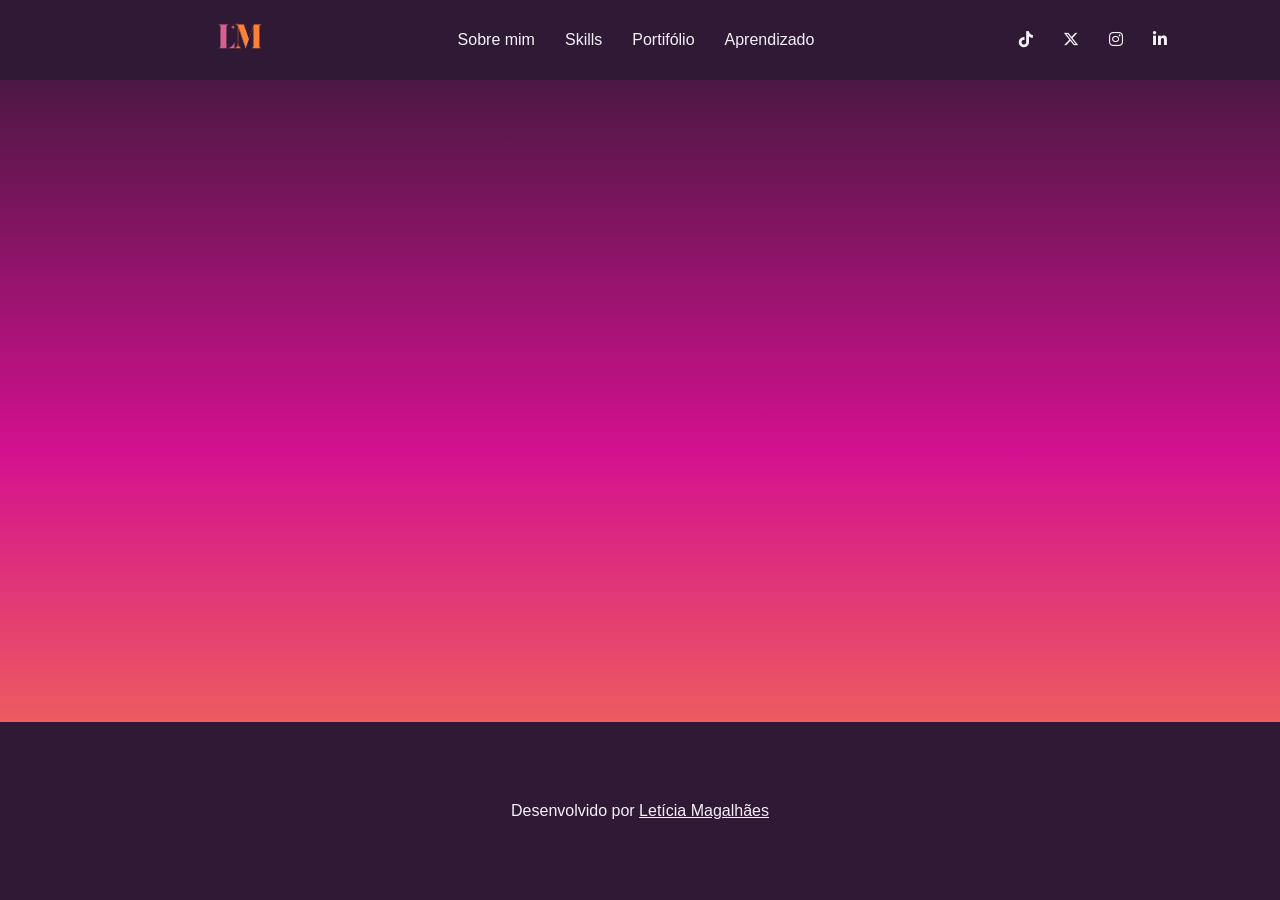
==== aprendizado.html @ 4664c4f4 "adicionei os links e adicionei mais uma pagina" ====
<!DOCTYPE html>
<html lang="pt-br">
<head>
    <meta charset="UTF-8">
    <meta name="viewport" content="width=device-width, initial-scale=1.0">
    <title>Letícia Magalhães</title>
    <link rel="stylesheet" href="css/style2.css">
    <link rel="stylesheet" href="https://cdnjs.cloudflare.com/ajax/libs/font-awesome/6.5.1/css/all.min.css">
    <link rel="icon" type="image/png" href="img/favicon.png">

</head>
<body>
    <!-- cabeçalho -->
    <header class="menu">
        <nav>
            <!-- nao consigo colocar link na imagem -->
            <img src="img/logo.png" alt="logo" href="index.html"> 

            <ul class="pages">
                <li><a href="index.html">Sobre mim</a></li>
                <li><a href="#skill">Skills</a></li>
                <li><a href="https://github.com/leticiamglhx#">Portifólio</a></li>
                <li><a href="aprendizado.html">Aprendizado</a></li>
            </ul>

            <ul class="icon">
                <li><a href="https://www.tiktok.com/@leticiamglhx?_r=1&_t=ZS-956XWAz6pQO" target="_blank"><i class="fa-brands fa-tiktok"></i></a></li>
                <li><a href="https://x.com/leticiamglhx" target="_blank"><i class="fa-brands fa-x-twitter"></i></a></li>
                <li><a href="https://www.instagram.com/leticiamagalhaesx?igsh=MTdmaXJvNjJ4bnRkaQ==" target="_blank"><i class="fa-brands fa-instagram"></i></a></li>
                <li><a href="https://www.linkedin.com/in/letícia-magalhães-95175838b?utm_source=share_via&utm_content=profile&utm_medium=member_android" target="_blank"><i class="fa-brands fa-linkedin-in"></i></a></li>
            </ul>
        </nav>
    </header>

    <main>
        <div>
            <ul>
                <li><a href="#"></a></li>
            </ul>
        </div>
    </main>
    <!-- rodapé -->
    <footer>
        <p>Desenvolvido por <u>Letícia Magalhães </u> </p>
    </footer>
<body>

    
</body>
</html>
---- css/style2.css ----
*{
    background: color #f4f0fa;
    font-family: 'inter',sans-serif;
    margin: 0;
    box-sizing: border-box;
    
}
html {
    scroll-behavior: smooth;
}
body{
    display: flex;
    flex-direction: column;
    overflow-x: hidden; /* Garante que nada escape para os lados */
    width: 100%;
    background: linear-gradient(180deg, 
        #301934 0%,   /* Roxo Escuro (Header) */
        #D3108F 50%,  /* Rosa Vibrante */
        #FF8C42 100%  /* Laranja Suave */
    );
    background-attachment: fixed; /* O fundo fica parado ao rolar a página */
    min-height: 100vh; /* Garante que o fundo cubra a tela inteira */
    margin: 0;
}
/* menu inicial */
.menu{
    background-color:rgb(48, 25, 52) ;
    color:#f4f0fa ;
    
}
nav {
    display: flex;
    justify-content:space-around; 
    align-items: center;            
    padding: 10px 30px;             
}
nav img{
    width: 170px;
    padding-left: 110px;
}
.menu a{
    color: #f4f0fa;
}
a{
    text-decoration: none;
}

li{
    text-decoration: none;
    padding: 15px;
    list-style: none;

}
.pages, icon{
    list-style: none;
    /* border: yellow solid; */
    display: flex;
    justify-content: center ;
    align-items: center; 



}

.pages a:hover{
    color:#e9c5ad;

}
.icon{
    list-style: none;
    /* border: yellow solid; */
    display: flex;
    justify-content: flex-end ;
    align-items: center;  

}
.icon a:hover{
     color:#e9c5ad;
}

main{
    flex: 1;
}
footer{
    background-color:rgb(48, 25, 52) ;
    color: #f4f0fa;
    padding: 80px;
    text-align: center;

}
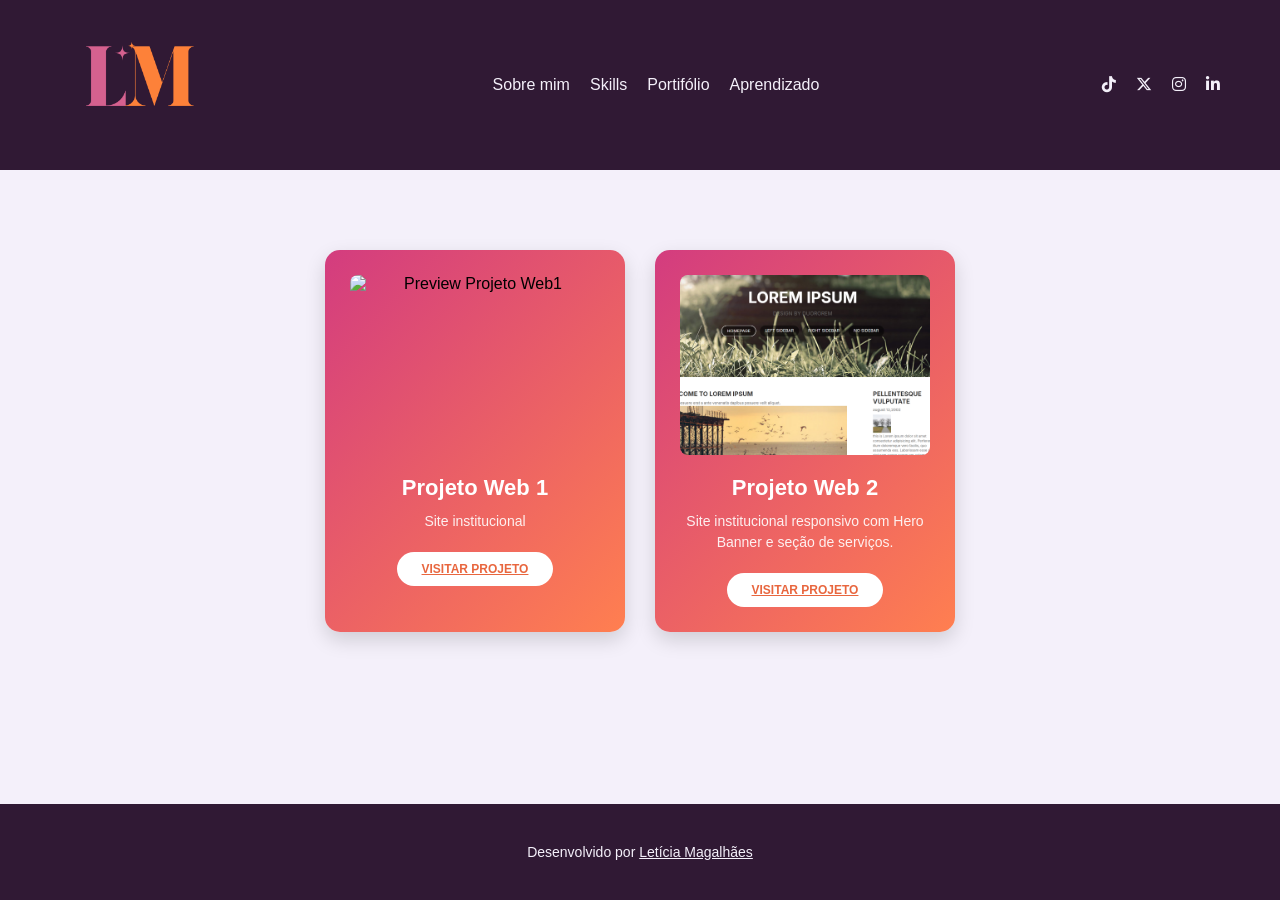
==== commit ee88af86: "adicionei a pagina aprendizado" ====
--- a/aprendizado.html
+++ b/aprendizado.html
@@ -17,7 +17,7 @@
             <img src="img/logo.png" alt="logo" href="index.html"> 
 
             <ul class="pages">
-                <li><a href="index.html">Sobre mim</a></li>
+                <li><a href="https://leticiamglhx.github.io">Sobre mim</a></li>
                 <li><a href="#skill">Skills</a></li>
                 <li><a href="https://github.com/leticiamglhx#">Portifólio</a></li>
                 <li><a href="aprendizado.html">Aprendizado</a></li>
@@ -33,12 +33,37 @@
     </header>
 
     <main>
-        <div>
-            <ul>
-                <li><a href="#"></a></li>
+    <div class="portifolio-container">
+        <ul class="project-list">
+            <li class="project-card">
+                <img src="img/web1.png" alt="Preview Projeto Web1">
+                
+                <h2>Projeto Web 1</h2>
+                
+                <p>Site institucional</p>
+                
+                <a href="https://leticiamglhx.github.io/projeto-web2/" target="_blank" class="btn-visit">
+                    VISITAR PROJETO
+                </a>
+            </li>
+            
+            <li class="project-card">
+                <img src="img/web2.png" alt="Preview Projeto Web2">
+                
+                <h2>Projeto Web 2</h2>
+                
+                <p>Site institucional responsivo com Hero Banner e seção de serviços.</p>
+                
+                <a href="https://leticiamglhx.github.io/projeto-web2/" target="_blank" class="btn-visit">
+                    VISITAR PROJETO
+                </a>
+            </li>
+
+            
+            
             </ul>
-        </div>
-    </main>
+    </div>
+</main>
     <!-- rodapé -->
     <footer>
         <p>Desenvolvido por <u>Letícia Magalhães </u> </p>
--- a/css/style2.css
+++ b/css/style2.css
@@ -1,90 +1,148 @@
-*{
-    background: color #f4f0fa;
-    font-family: 'inter',sans-serif;
+/* --- RESET E GERAL --- */
+* {
     margin: 0;
+    padding: 0;
     box-sizing: border-box;
-    
+    font-family: 'Inter', sans-serif;
 }
+
 html {
     scroll-behavior: smooth;
 }
-body{
+
+body {
+    background-color: #f4f0fa; /* Corrigido de background: color */
     display: flex;
     flex-direction: column;
-    overflow-x: hidden; /* Garante que nada escape para os lados */
+    min-height: 100vh;
+    overflow-x: hidden;
     width: 100%;
-    background: linear-gradient(180deg, 
-        #301934 0%,   /* Roxo Escuro (Header) */
-        #D3108F 50%,  /* Rosa Vibrante */
-        #FF8C42 100%  /* Laranja Suave */
-    );
-    background-attachment: fixed; /* O fundo fica parado ao rolar a página */
-    min-height: 100vh; /* Garante que o fundo cubra a tela inteira */
-    margin: 0;
 }
-/* menu inicial */
-.menu{
-    background-color:rgb(48, 25, 52) ;
-    color:#f4f0fa ;
-    
+
+/* --- MENU INICIAL --- */
+.menu {
+    background-color: rgb(48, 25, 52);
+    width: 100%;
+    position: sticky; /* Opcional: mantém o menu no topo */
+    top: 0;
+    z-index: 1000;
 }
+
 nav {
     display: flex;
-    justify-content:space-around; 
-    align-items: center;            
-    padding: 10px 30px;             
-}
-nav img{
-    width: 170px;
-    padding-left: 110px;
-}
-.menu a{
-    color: #f4f0fa;
-}
-a{
-    text-decoration: none;
+    justify-content: space-between; /* Espalha logo, links e ícones */
+    align-items: center;
+    max-width: 1200px;
+    margin: 0 auto;
+    padding: 10px 20px;
+    justify-content: space-between
 }
 
-li{
-    text-decoration: none;
-    padding: 15px;
+/* Estilização das listas do menu */
+nav ul {
+    display: flex;
     list-style: none;
-
-}
-.pages, icon{
-    list-style: none;
-    /* border: yellow solid; */
-    display: flex;
-    justify-content: center ;
-    align-items: center; 
-
-
-
+    align-items: center;
+    gap: 20px; /* Espaçamento entre os itens do menu */
 }
 
-.pages a:hover{
-    color:#e9c5ad;
-
-}
-.icon{
-    list-style: none;
-    /* border: yellow solid; */
-    display: flex;
-    justify-content: flex-end ;
-    align-items: center;  
-
-}
-.icon a:hover{
-     color:#e9c5ad;
+nav img {
+    width: 150px; /* Ajuste o tamanho da logo aqui */
+    display: block;
 }
 
-main{
-    flex: 1;
+/* Links do menu */
+.menu a {
+    color: #f4f0fa;
+    text-decoration: none;
+    transition: color 0.3s;
 }
-footer{
-    background-color:rgb(48, 25, 52) ;
+
+.menu a:hover {
+    color: #ff7f50; /* Cor ao passar o mouse */
+}
+
+/* --- CONTEÚDO PRINCIPAL --- */
+main {
+    flex: 1; /* Faz o main ocupar o espaço sobrando e empurrar o footer */
+    background-color: #F4F0FA;
+}
+
+/* --- CONTAINER DO PORTFÓLIO --- */
+.portifolio-container {
+    padding: 80px 0;
+}
+
+.project-list {
+    display: flex;
+    flex-wrap: wrap; /* Permite quebrar linha se tiver muitos projetos */
+    justify-content: center;
+    list-style: none;
+    gap: 30px;
+    padding: 0 20px;
+}
+
+/* --- CARD DO PROJETO --- */
+.project-card {
+    background: linear-gradient(135deg, #d33c7f 0%, #ff7f50 100%);
+    border-radius: 15px;
+    width: 300px;
+    padding: 25px;
+    box-shadow: 0 8px 20px rgba(0,0,0,0.15);
+    display: flex;
+    flex-direction: column;
+    align-items: center;
+    text-align: center;
+    transition: transform 0.3s ease;
+}
+
+.project-card:hover {
+    transform: translateY(-10px); /* Card sobe levemente no hover */
+}
+
+.project-card img {
+    width: 100%;
+    height: 180px;
+    object-fit: cover; /* Garante que a imagem não distorça */
+    border-radius: 8px;
+    margin-bottom: 20px;
+}
+
+.project-card h2 {
+    color: white;
+    font-size: 22px;
+    margin-bottom: 10px;
+}
+
+.project-card p {
+    color: rgba(255, 255, 255, 0.9);
+    font-size: 14px;
+    margin-bottom: 20px;
+    line-height: 1.5;
+}
+
+/* --- BOTÃO --- */
+.btn-visit {
+    background-color: white;
+    color: #e8663e;
+    padding: 10px 25px;
+    border-radius: 30px;
+    font-size: 12px;
+    font-weight: bold;
+    text-transform: uppercase;
+    transition: 0.3s;
+}
+
+.btn-visit:hover {
+    background-color: #333;
+    color: white;
+}
+
+/* --- FOOTER --- */
+footer {
+    background-color: rgb(48, 25, 52);
     color: #f4f0fa;
-    padding: 80px;
+    padding: 40px 20px;
     text-align: center;
-
+    font-size: 14px;
 }
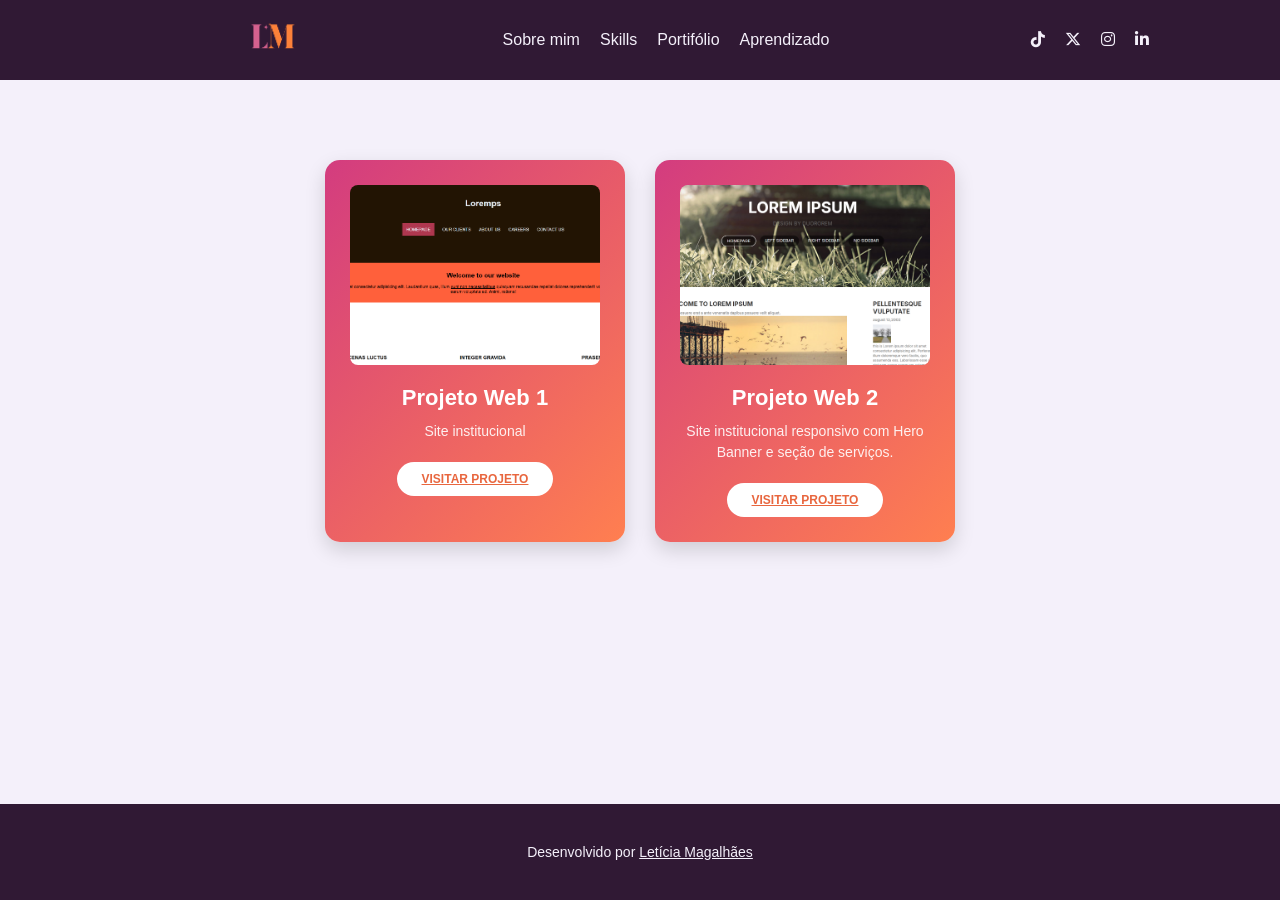
==== commit b4b9c21b: "trabalho de web 1" ====
--- a/aprendizado.html
+++ b/aprendizado.html
@@ -42,7 +42,7 @@
                 
                 <p>Site institucional</p>
                 
-                <a href="https://leticiamglhx.github.io/projeto-web2/" target="_blank" class="btn-visit">
+                <a href="https://leticiamglhx.github.io/projeto-web1/" target="_blank" class="btn-visit">
                     VISITAR PROJETO
                 </a>
             </li>
--- a/css/style2.css
+++ b/css/style2.css
@@ -30,12 +30,9 @@
 
 nav {
     display: flex;
-    justify-content: space-between; /* Espalha logo, links e ícones */
-    align-items: center;
-    max-width: 1200px;
-    margin: 0 auto;
-    padding: 10px 20px;
-    justify-content: space-between
+    justify-content:space-around; 
+    align-items: center;            
+    padding: 10px 30px; 
 }
 
 /* Estilização das listas do menu */
@@ -47,8 +44,8 @@
 }
 
 nav img {
-    width: 150px; /* Ajuste o tamanho da logo aqui */
-    display: block;
+     width: 170px;
+    padding-left: 110px;
 }
 
 /* Links do menu */
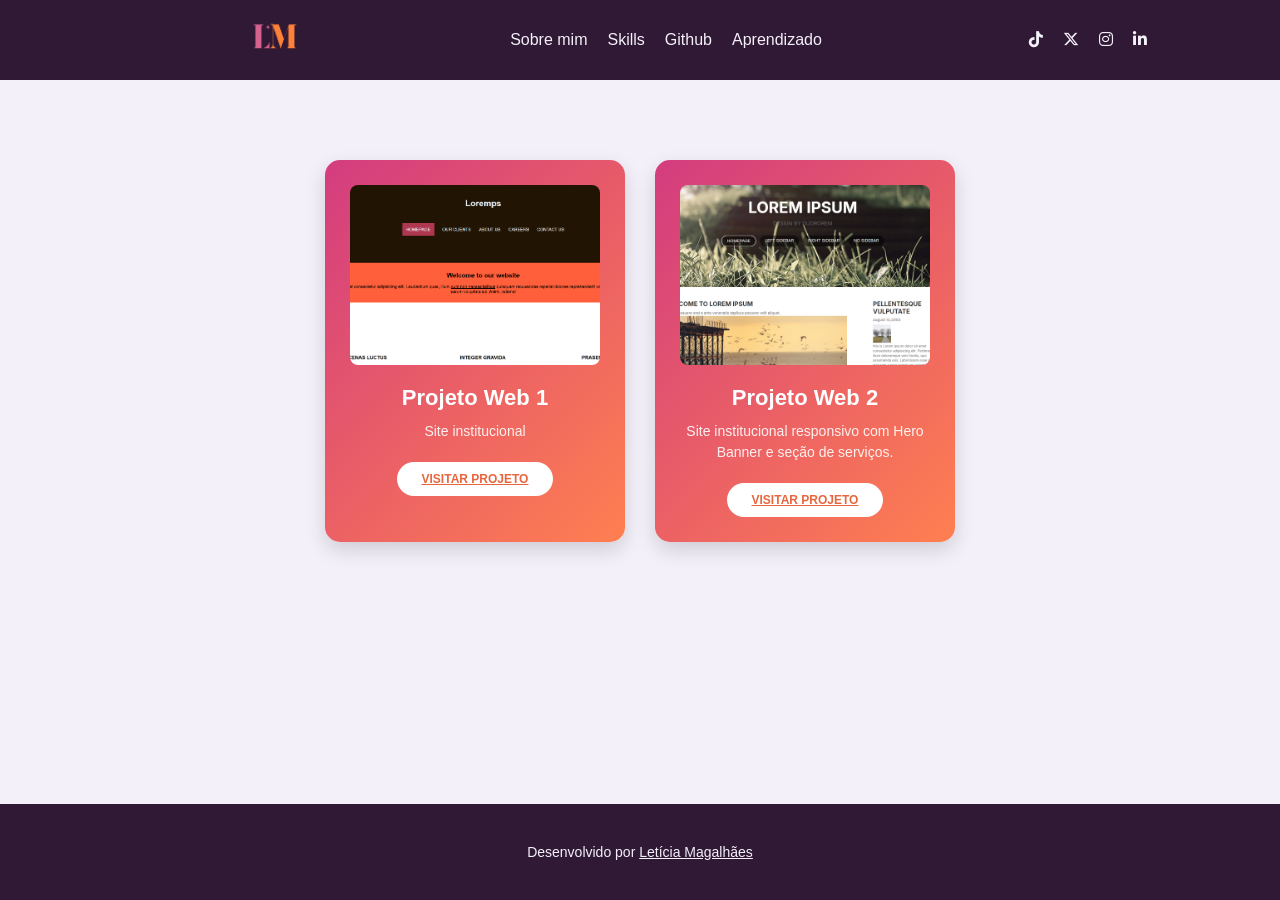
==== commit d3ff1392: "mudei a header" ====
--- a/aprendizado.html
+++ b/aprendizado.html
@@ -19,7 +19,7 @@
             <ul class="pages">
                 <li><a href="https://leticiamglhx.github.io">Sobre mim</a></li>
                 <li><a href="#skill">Skills</a></li>
-                <li><a href="https://github.com/leticiamglhx#">Portifólio</a></li>
+                <li><a href="https://github.com/leticiamglhx#">Github</a></li>
                 <li><a href="aprendizado.html">Aprendizado</a></li>
             </ul>
 
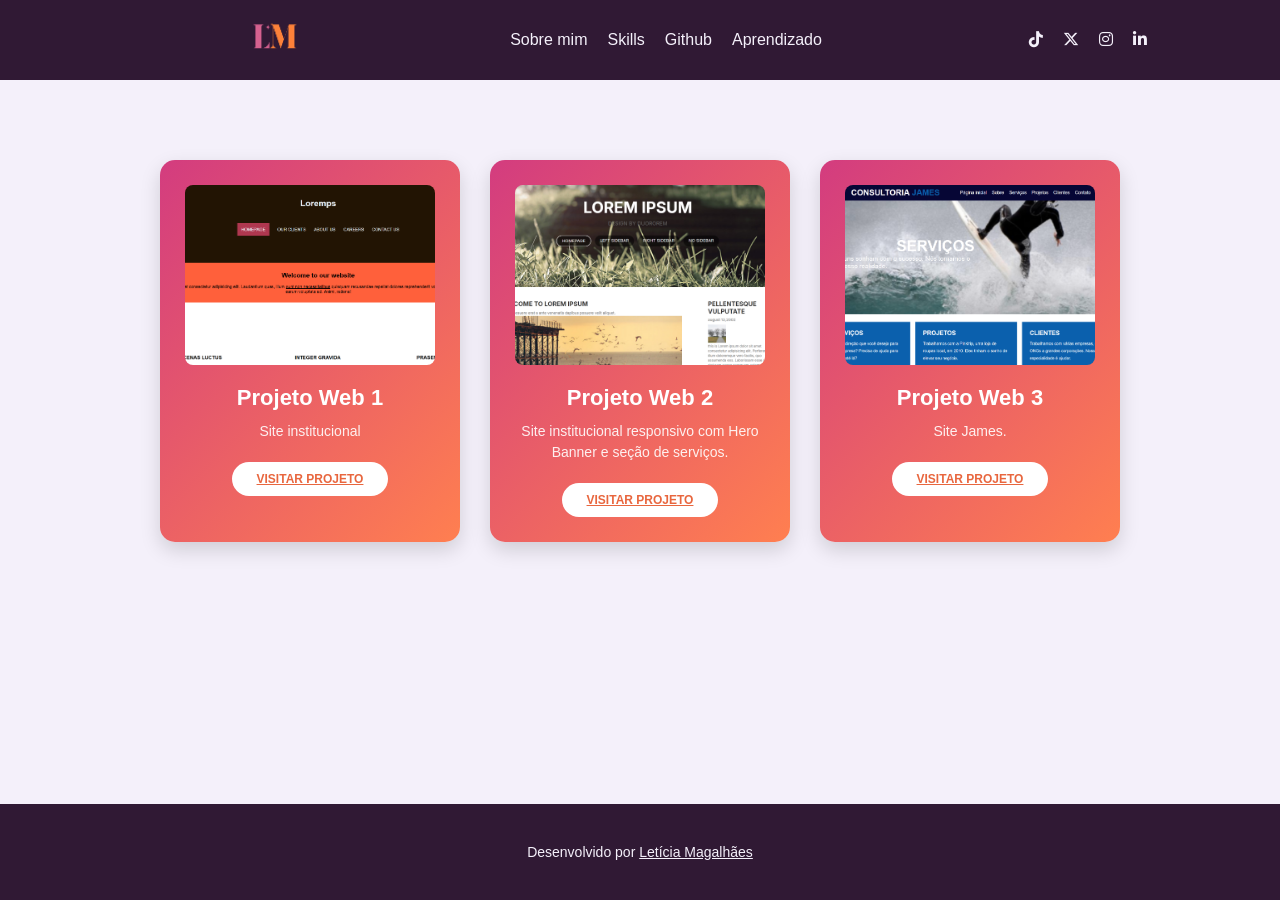
==== commit 7b7dd014: "adicionei meu projeto web 3 e tambem mudei a responsividade do site" ====
--- a/aprendizado.html
+++ b/aprendizado.html
@@ -58,6 +58,17 @@
                     VISITAR PROJETO
                 </a>
             </li>
+            <li class="project-card">
+                <img src="img/web3.png" alt="Preview Projeto Web3">
+                
+                <h2>Projeto Web 3</h2>
+                
+                <p>Site James.</p>
+                
+                <a href="https://leticiamglhx.github.io/projeto-web3/" target="_blank" class="btn-visit">
+                    VISITAR PROJETO
+                </a>
+            </li>
 
             
             
